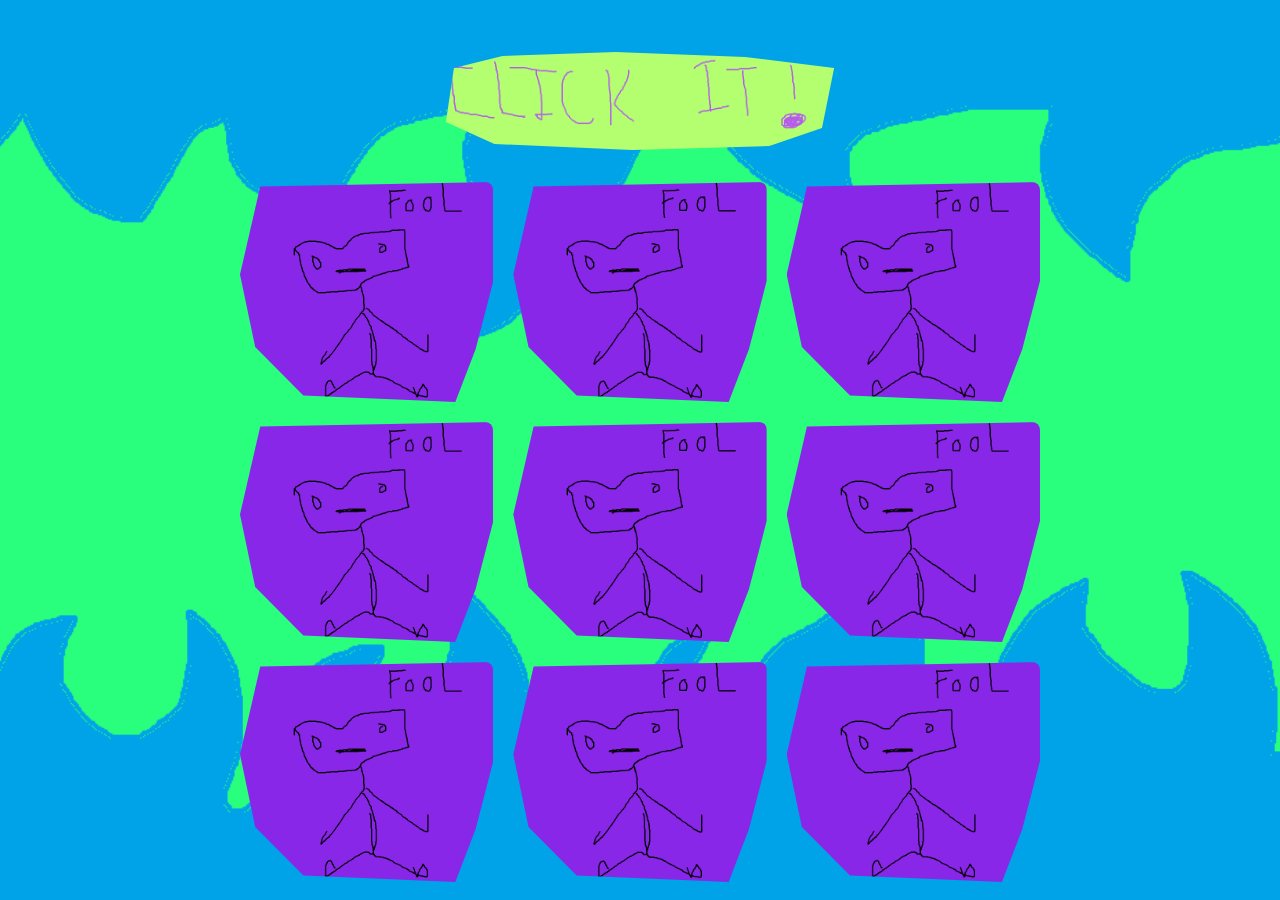
==== index.html @ 16863fa3 "IDK what I am making" ====
<!DOCTYPE html>
<html lang="en">

<head>
    <meta charset="UTF-8">
    <meta name="viewport" content="width=device-width, initial-scale=1.0">
    <title>Rickroll</title>
    <link rel="stylesheet" href="style.css">
</head>

<body>
    <div class="main">
        <div class="heading">
            <img src="assets/heading.png" alt="Heading">
        </div>
        <div class="cards">
            <div class="card" id="rickrolled"></div>
            <div class="card"></div>
            <div class="card"></div>
            <div class="card"></div>
            <div class="card"></div>
            <div class="card"></div>
            <div class="card"></div>
            <div class="card"></div>
            <div class="card"></div>
        </div>
    </div>
    <script src="script.js"></script>
</body>

</html>
---- style.css ----
* {
    padding: 0px;
    margin: 0px;
    box-sizing: border-box;
}

body {
    background-image: url('assets/Untitled.png');
    background-size: cover;
    background-position: center;
    background-repeat: no-repeat;
    height: 100vh;
    display: flex;
    align-items: center;
    justify-content: center;
}

.heading {
    display: flex;
    align-items: center;
    justify-content: center;
    padding: 2rem;
}

.heading img {
    height: 100px;
clip-path: polygon(
  4% 18%,
  16% 6%,
  44% 2%,
  76% 7%,
  98% 18%,
  95% 78%,
  82% 96%,
  48% 100%,
  14% 94%,
  2% 72%
);
}

.cards {
    display: grid;
    grid-template-columns: repeat(auto-fill, minmax(230px, 1fr));
    gap: 20px;
    width: 800px;

}

.card {
    background: url(assets/card.png);
    background-size: cover;
    background-position: center;
    border-radius: 8px;
    overflow: hidden;
    height: 220px;
    transition: clip-path 0.3s ease;
clip-path: polygon(
  8% 2%,
  100% 0%,
  100% 45%,
  93% 76%,
  85% 100%,
  25% 97%,
  6% 75%,
  0% 42%
);
}
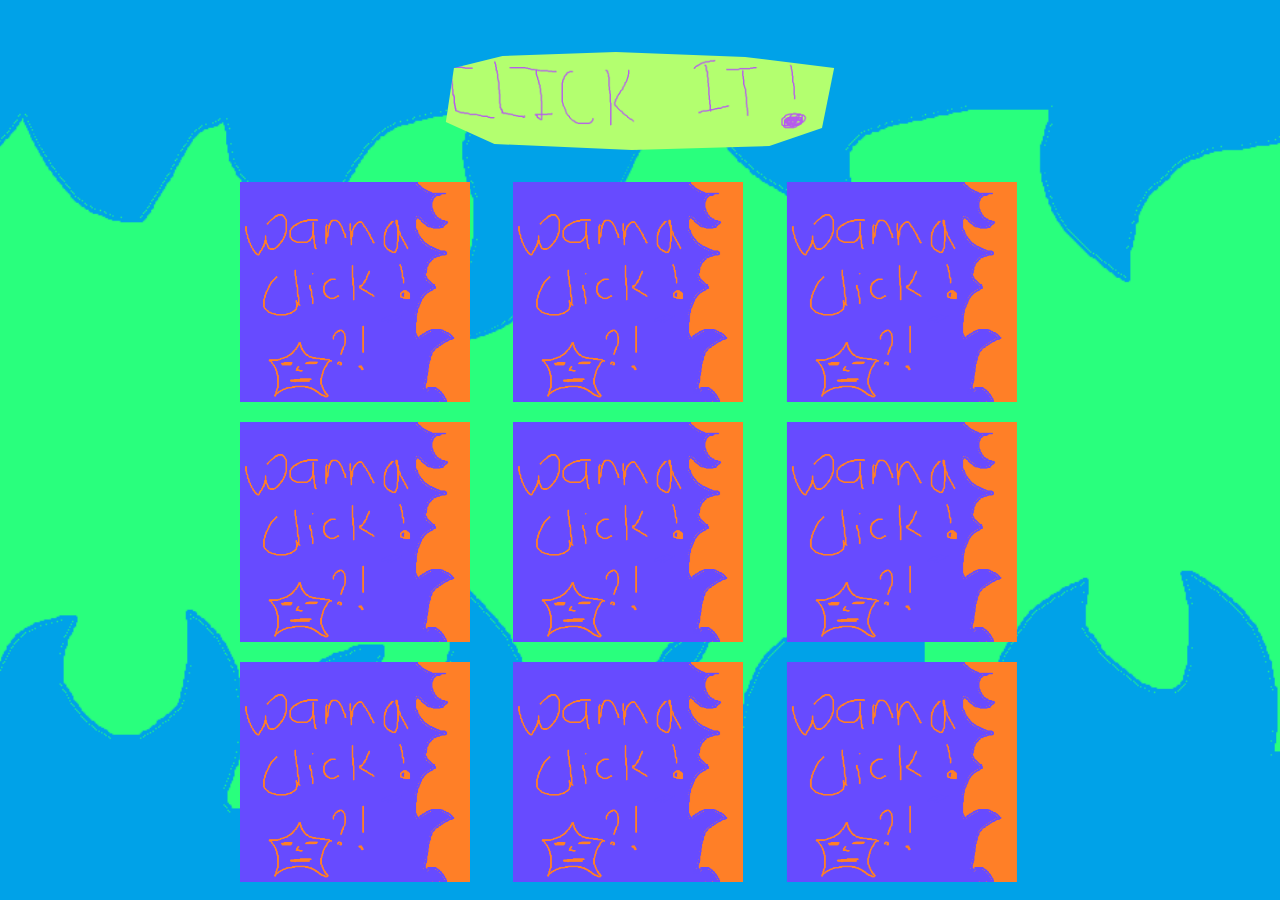
==== commit 8082773e: "Flip animation works" ====
--- a/index.html
+++ b/index.html
@@ -14,15 +14,61 @@
             <img src="assets/heading.png" alt="Heading">
         </div>
         <div class="cards">
-            <div class="card" id="rickrolled"></div>
-            <div class="card"></div>
-            <div class="card"></div>
-            <div class="card"></div>
-            <div class="card"></div>
-            <div class="card"></div>
-            <div class="card"></div>
-            <div class="card"></div>
-            <div class="card"></div>
+            <div class="card">
+                <div class="card-inner">
+                    <div class="front"></div>
+                    <div class="back"></div>
+                </div>
+            </div>
+            <div class="card">
+                <div class="card-inner">
+                    <div class="front"></div>
+                    <div class="back"></div>
+                </div>
+            </div>
+            <div class="card">
+                <div class="card-inner">
+                    <div class="front"></div>
+                    <div class="back"></div>
+                </div>
+            </div>
+            <div class="card">
+                <div class="card-inner">
+                    <div class="front"></div>
+                    <div class="back"></div>
+                </div>
+            </div>
+            <div class="card">
+                <div class="card-inner">
+                    <div class="front"></div>
+                    <div class="back"></div>
+                </div>
+            </div>
+            <div class="card">
+                <div class="card-inner">
+                    <div class="front"></div>
+                    <div class="back"></div>
+                </div>
+            </div>
+            <div class="card">
+                <div class="card-inner">
+                    <div class="front"></div>
+                    <div class="back"></div>
+                </div>
+            </div>
+            <div class="card">
+                <div class="card-inner">
+                    <div class="front"></div>
+                    <div class="back"></div>
+                </div>
+            </div>
+            <div class="card">
+                <div class="card-inner">
+                    <div class="front"></div>
+                    <div class="back"></div>
+                </div>
+            </div>
+
         </div>
     </div>
     <script src="script.js"></script>
--- a/style.css
+++ b/style.css
@@ -5,7 +5,7 @@
 }
 
 body {
-    background-image: url('assets/Untitled.png');
+    background-image: url('assets/background.png');
     background-size: cover;
     background-position: center;
     background-repeat: no-repeat;
@@ -24,18 +24,16 @@
 
 .heading img {
     height: 100px;
-clip-path: polygon(
-  4% 18%,
-  16% 6%,
-  44% 2%,
-  76% 7%,
-  98% 18%,
-  95% 78%,
-  82% 96%,
-  48% 100%,
-  14% 94%,
-  2% 72%
-);
+    clip-path: polygon(4% 18%,
+            16% 6%,
+            44% 2%,
+            76% 7%,
+            98% 18%,
+            95% 78%,
+            82% 96%,
+            48% 100%,
+            14% 94%,
+            2% 72%);
 }
 
 .cards {
@@ -46,22 +44,43 @@
 
 }
 
+
+
 .card {
-    background: url(assets/card.png);
+    width: 230px;
+    height: 220px;
+    perspective: 1000px;
+}
+
+.card-inner {
+    width: 100%;
+    height: 100%;
+    position: relative;
+
+    transition: transform .6s;
+    transform-style: preserve-3d;
+}
+
+.card.flipped .card-inner {
+    transform: rotateY(180deg);
+}
+
+.front,
+.back {
+    position: absolute;
+    width: 100%;
+    height: 100%;
+
+    backface-visibility: hidden;
+
     background-size: cover;
-    background-position: center;
-    border-radius: 8px;
-    overflow: hidden;
-    height: 220px;
-    transition: clip-path 0.3s ease;
-clip-path: polygon(
-  8% 2%,
-  100% 0%,
-  100% 45%,
-  93% 76%,
-  85% 100%,
-  25% 97%,
-  6% 75%,
-  0% 42%
-);
+}
+
+.front {
+    background-image: url("assets/Card_cover.png");
+}
+
+.back {
+    background-image: url("assets/card.png");
+    transform: rotateY(180deg);
 }
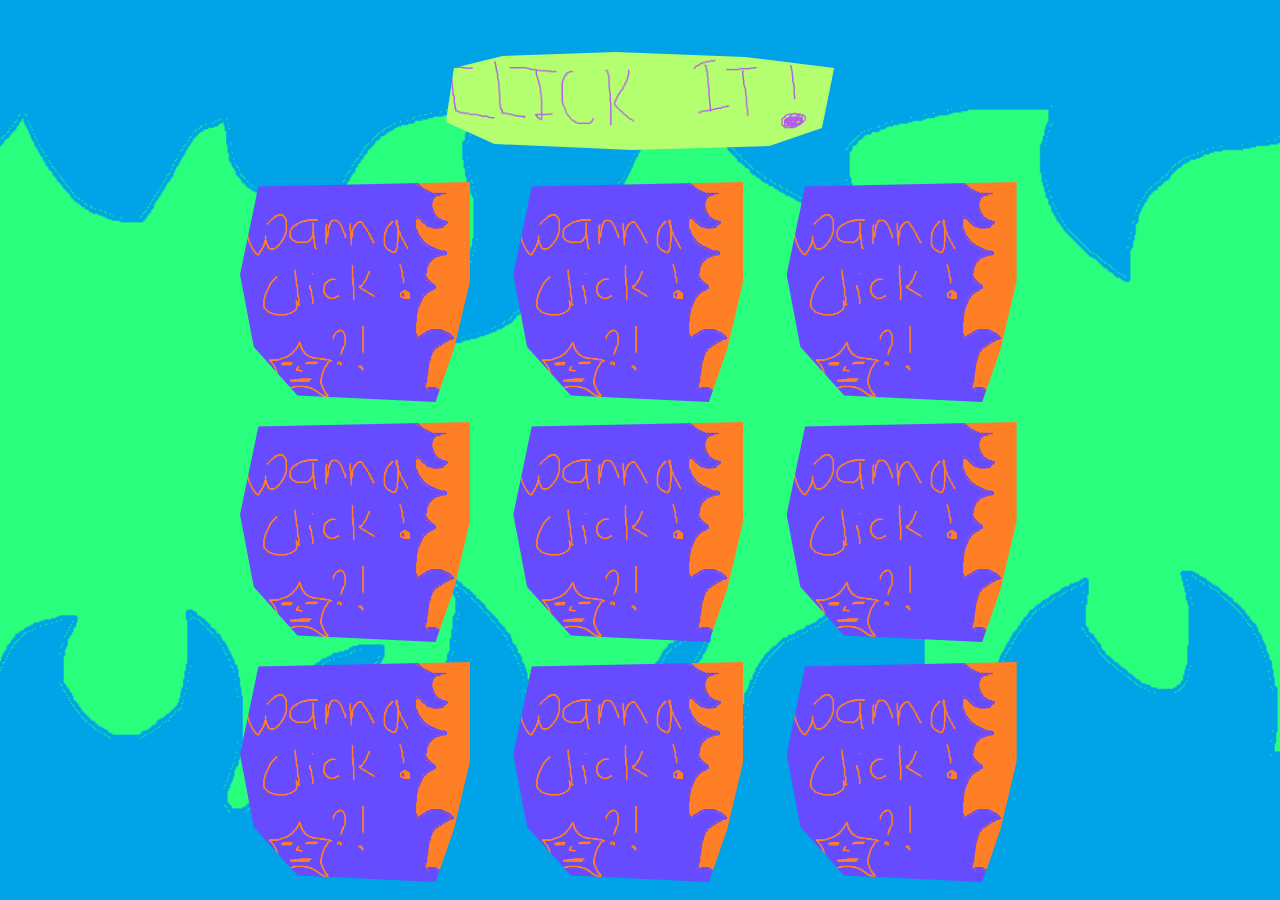
==== commit fbd5dc81: "Won img creation and blocked the multi clicked issue" ====
--- a/index.html
+++ b/index.html
@@ -33,7 +33,7 @@
                 </div>
             </div>
             <div class="card">
-                <div class="card-inner">
+                <div class="card-inner">    
                     <div class="front"></div>
                     <div class="back"></div>
                 </div>
--- a/style.css
+++ b/style.css
@@ -50,6 +50,14 @@
     width: 230px;
     height: 220px;
     perspective: 1000px;
+    clip-path: polygon(8% 2%,
+            100% 0%,
+            100% 45%,
+            93% 76%,
+            85% 100%,
+            25% 97%,
+            6% 75%,
+            0% 42%);
 }
 
 .card-inner {
